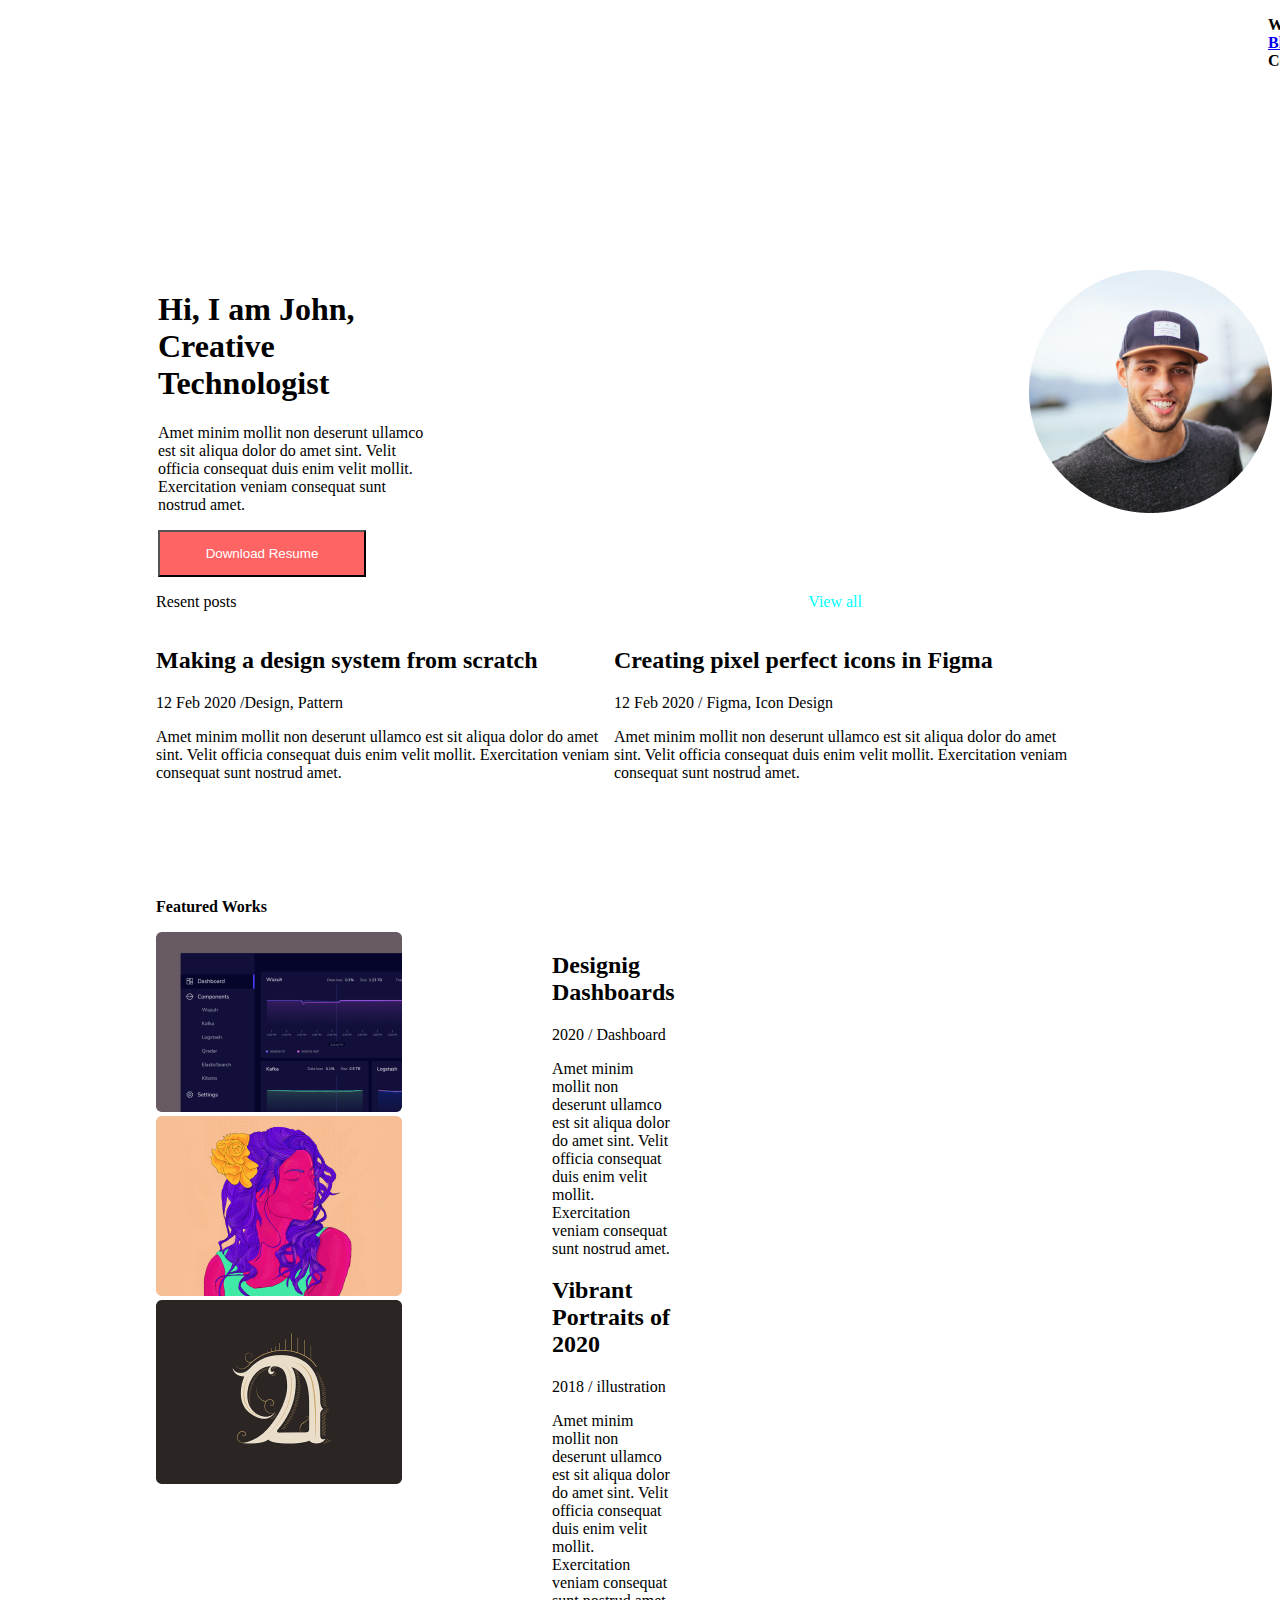
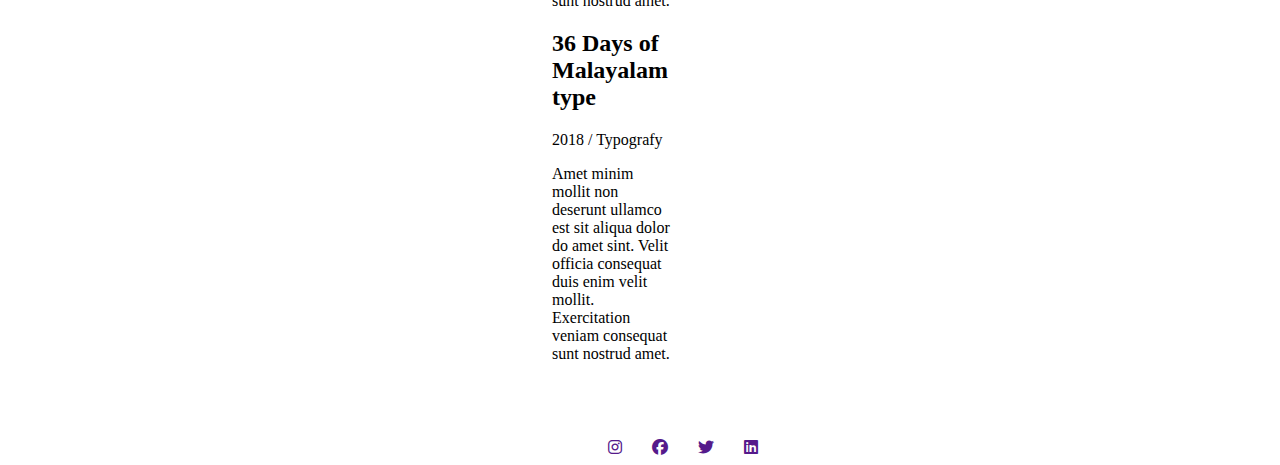
==== index.html @ a8c9bc66 "create project" ====
<!DOCTYPE html>
<html lang="en">

<head>
    <meta charset="UTF-8">
    <meta name="viewport" content="width=device-width, initial-scale=1.0">
    <title>Document</title>
    <link rel="stylesheet" href="https://cdnjs.cloudflare.com/ajax/libs/font-awesome/6.7.2/css/all.min.css"
        integrity="sha512-Evv84Mr4kqVGRNSgIGL/F/aIDqQb7xQ2vcrdIwxfjThSH8CSR7PBEakCr51Ck+w+/U6swU2Im1vVX0SVk9ABhg=="
        crossorigin="anonymous" referrerpolicy="no-referrer" />
    <link rel="stylesheet" href="./style.css">
</head>

<body>
    <header>
        <ul>
            <b>
                <li>Work</li>
                <li>
                    <a  href="./blog.html">Blog</a>
                </li>
                <li>Contact</li>

            </b>
        </ul>
    </header>
    <div class="d1">
        <div class="d2">
            <h1>Hi, I am John,
                Creative Technologist
            </h1>
            <p>Amet minim mollit non deserunt ullamco est sit aliqua dolor do amet sint. Velit officia consequat duis
                enim velit mollit. Exercitation veniam consequat sunt nostrud amet.
            </p>
            <button>Download Resume</button>
        </div>
        <div class="d3">
            <img src="./Ellipse 1.png" alt="">
        </div>
    </div>
    <div class="d4">
        <p class="p1">Resent posts</p>
        <p class="p2">View all</p>
    </div>
    <div class="d5">
        <div>
            <h2>Making a design system from scratch</h2>
            <p>12 Feb 2020 /Design, Pattern</p>
            <p>Amet minim mollit non deserunt ullamco est sit aliqua dolor do amet sint. Velit officia consequat duis
                enim velit mollit. Exercitation veniam consequat sunt nostrud amet.</p>
        </div>
        <div>
            <h2>Creating pixel perfect icons in Figma</h2>
            <p>12 Feb 2020 / Figma, Icon Design</p>
            <p>Amet minim mollit non deserunt ullamco est sit aliqua dolor do amet sint. Velit officia consequat duis
                enim velit mollit. Exercitation veniam consequat sunt nostrud amet.</p>
        </div>
    </div>
    <b>
        <p class="p3">Featured Works</p>
    </b>
    <div class="d6">
        <div class="d8">
            <img class="i1" src="./Rectangle 30.png" alt="">
            <img class="i2" src="./Rectangle 32.png" alt="">
            <img class="i3" src="./Rectangle 34.png" alt="">
        </div>
        <div class="d7">

            <h2>Designig Dashboards</h2>
            <P>2020 / Dashboard</P>
            <p>Amet minim mollit non deserunt ullamco est sit aliqua dolor do amet sint. Velit officia consequat duis
                enim velit mollit. Exercitation veniam consequat sunt nostrud amet.</p>

            <h2>Vibrant Portraits of 2020</h2>
            <p>2018 / illustration</p>
            <p>Amet minim mollit non deserunt ullamco est sit aliqua dolor do amet sint. Velit officia consequat duis
                enim velit mollit. Exercitation veniam consequat sunt nostrud amet.</p>
            <h2>36 Days of Malayalam type</h2>
            <p>2018 / Typografy</p>
            <p>Amet minim mollit non deserunt ullamco est sit aliqua dolor do amet sint. Velit officia consequat duis
                enim velit mollit. Exercitation veniam consequat sunt nostrud amet.</p>
        </div>
    </div>
  <div class="d9">
    <a href=""><i class="fa-brands fa-instagram"></i></a>
    <a href=""><i class="fa-brands fa-facebook"></i></a>
    <a href=""><i class="fa-brands fa-twitter"></i></a>
    <a href=""><i class="fa-brands fa-linkedin"></i></a>
   </div>
</body>

</html>
---- style.css ----
li{
    display:inline-block;
    margin-left: 20px;
   
}
header{
    margin-left: 1200px;
    
}
.d1{
    display: flex;
    margin-top: 200px;
}
.d2{
    margin-left: 150px;
     margin-right: 300px; }
.d3{
    margin-left:300px ;
} 
button{
    width: 208px;
    height: 47px;
    background-color: rgba(255, 100, 100, 1);
    color: white;
}
.d4{
    display: flex;
    justify-content: space-between;
}
.p1{
    margin-left: 148px;
}
.p2{
    margin-right: 410px;
    color: aqua;
}
.d5{
    display: flex;
    margin-left: 148px;
    margin-right: 200px;
}
.p3{
    margin-left: 148px;
    margin-top: 100px;
}
.d6{
    display: flex;
}

.d7{
    margin-left: 150px;
    margin-right: 600px
}
.d8{
    margin-left: 148px;
}
.d9 {
    margin-top: 60px;
    display: flex;
    margin-left: 600px;
    gap: 30px;
}
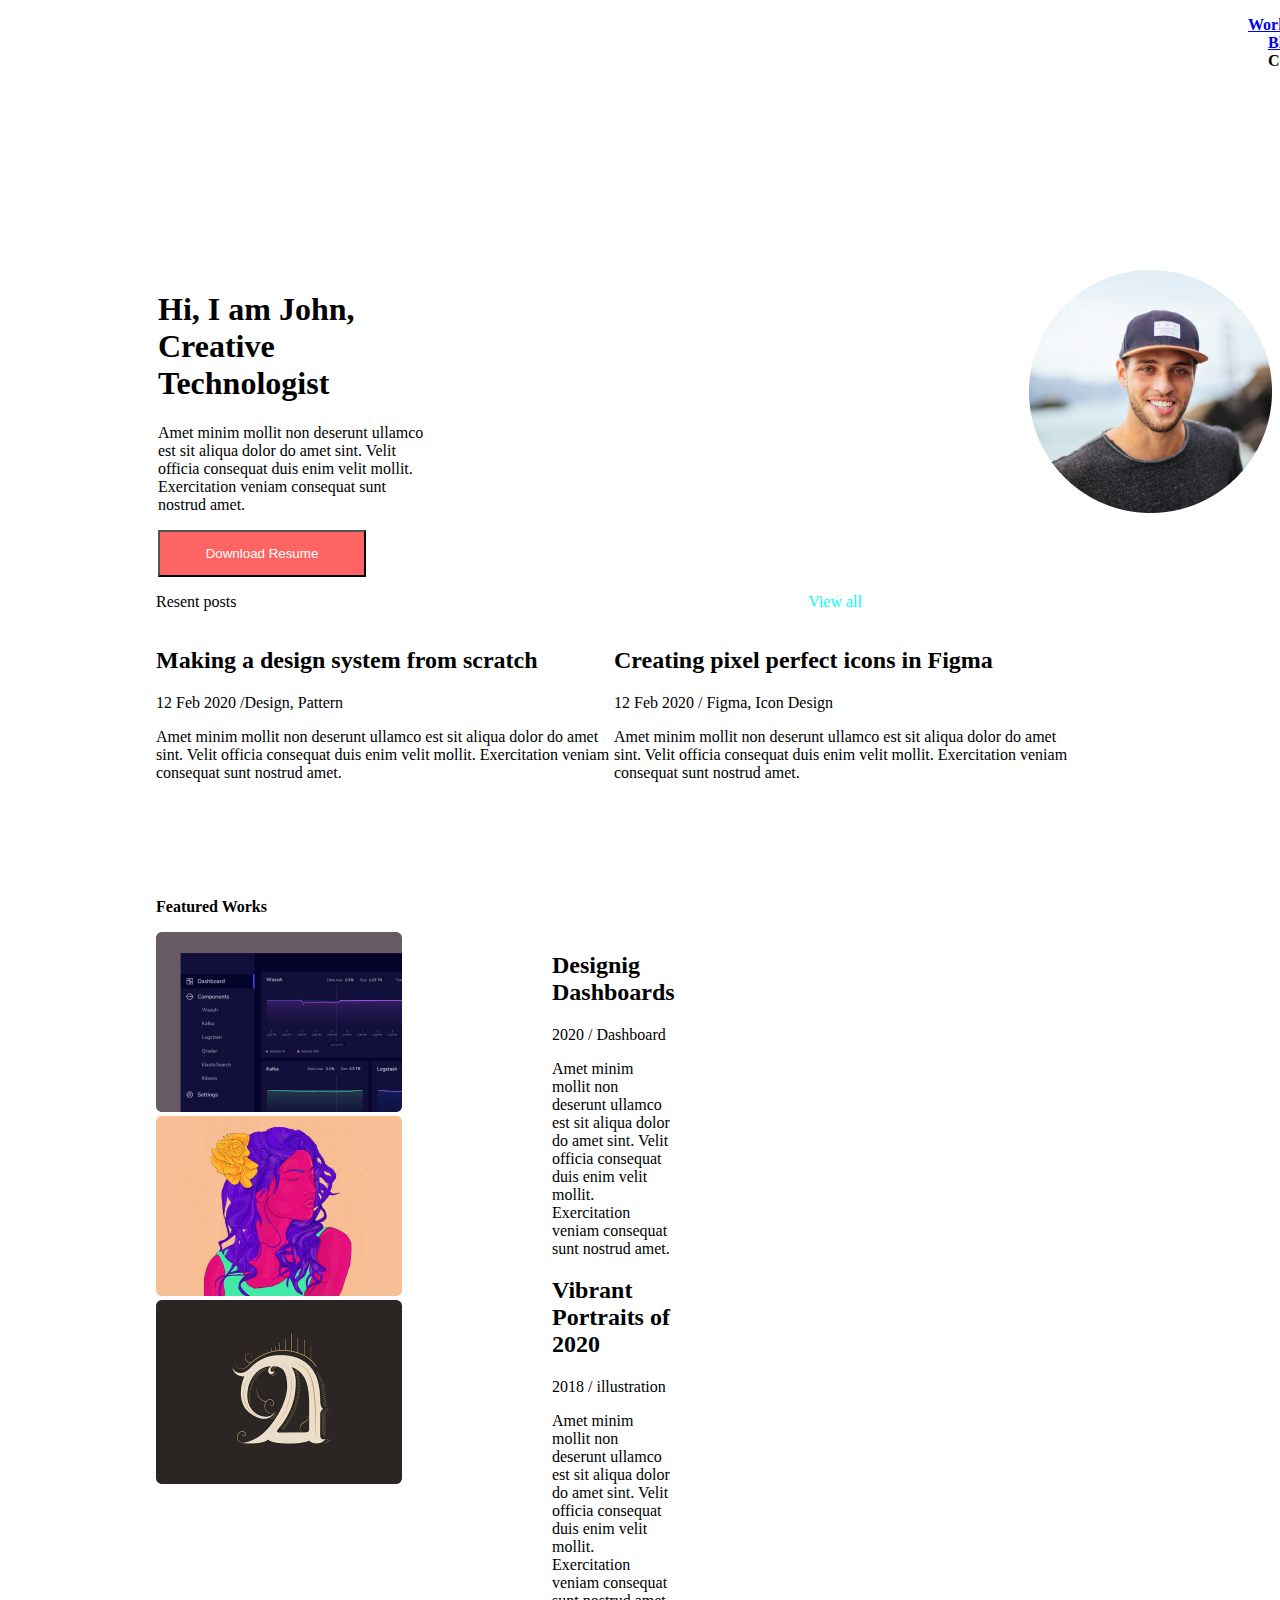
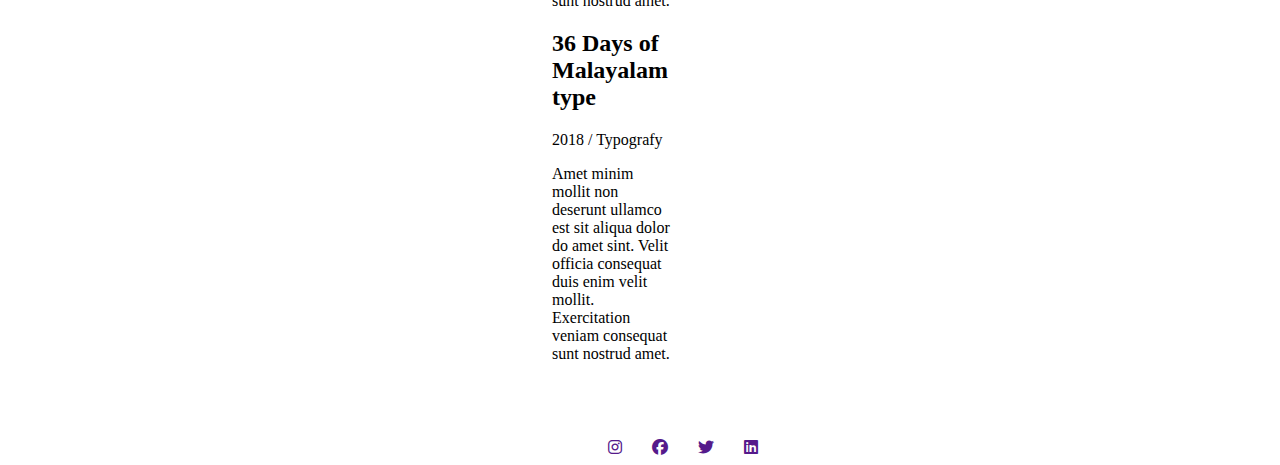
==== commit 0a9b26e9: "Work qismi qo'shildi" ====
--- a/index.html
+++ b/index.html
@@ -4,7 +4,7 @@
 <head>
     <meta charset="UTF-8">
     <meta name="viewport" content="width=device-width, initial-scale=1.0">
-    <title>Document</title>
+    <title>Portfolio Javoxirmirzo</title>
     <link rel="stylesheet" href="https://cdnjs.cloudflare.com/ajax/libs/font-awesome/6.7.2/css/all.min.css"
         integrity="sha512-Evv84Mr4kqVGRNSgIGL/F/aIDqQb7xQ2vcrdIwxfjThSH8CSR7PBEakCr51Ck+w+/U6swU2Im1vVX0SVk9ABhg=="
         crossorigin="anonymous" referrerpolicy="no-referrer" />
@@ -15,7 +15,7 @@
     <header>
         <ul>
             <b>
-                <li>Work</li>
+                <a href="./work.html">Work</a>
                 <li>
                     <a  href="./blog.html">Blog</a>
                 </li>
